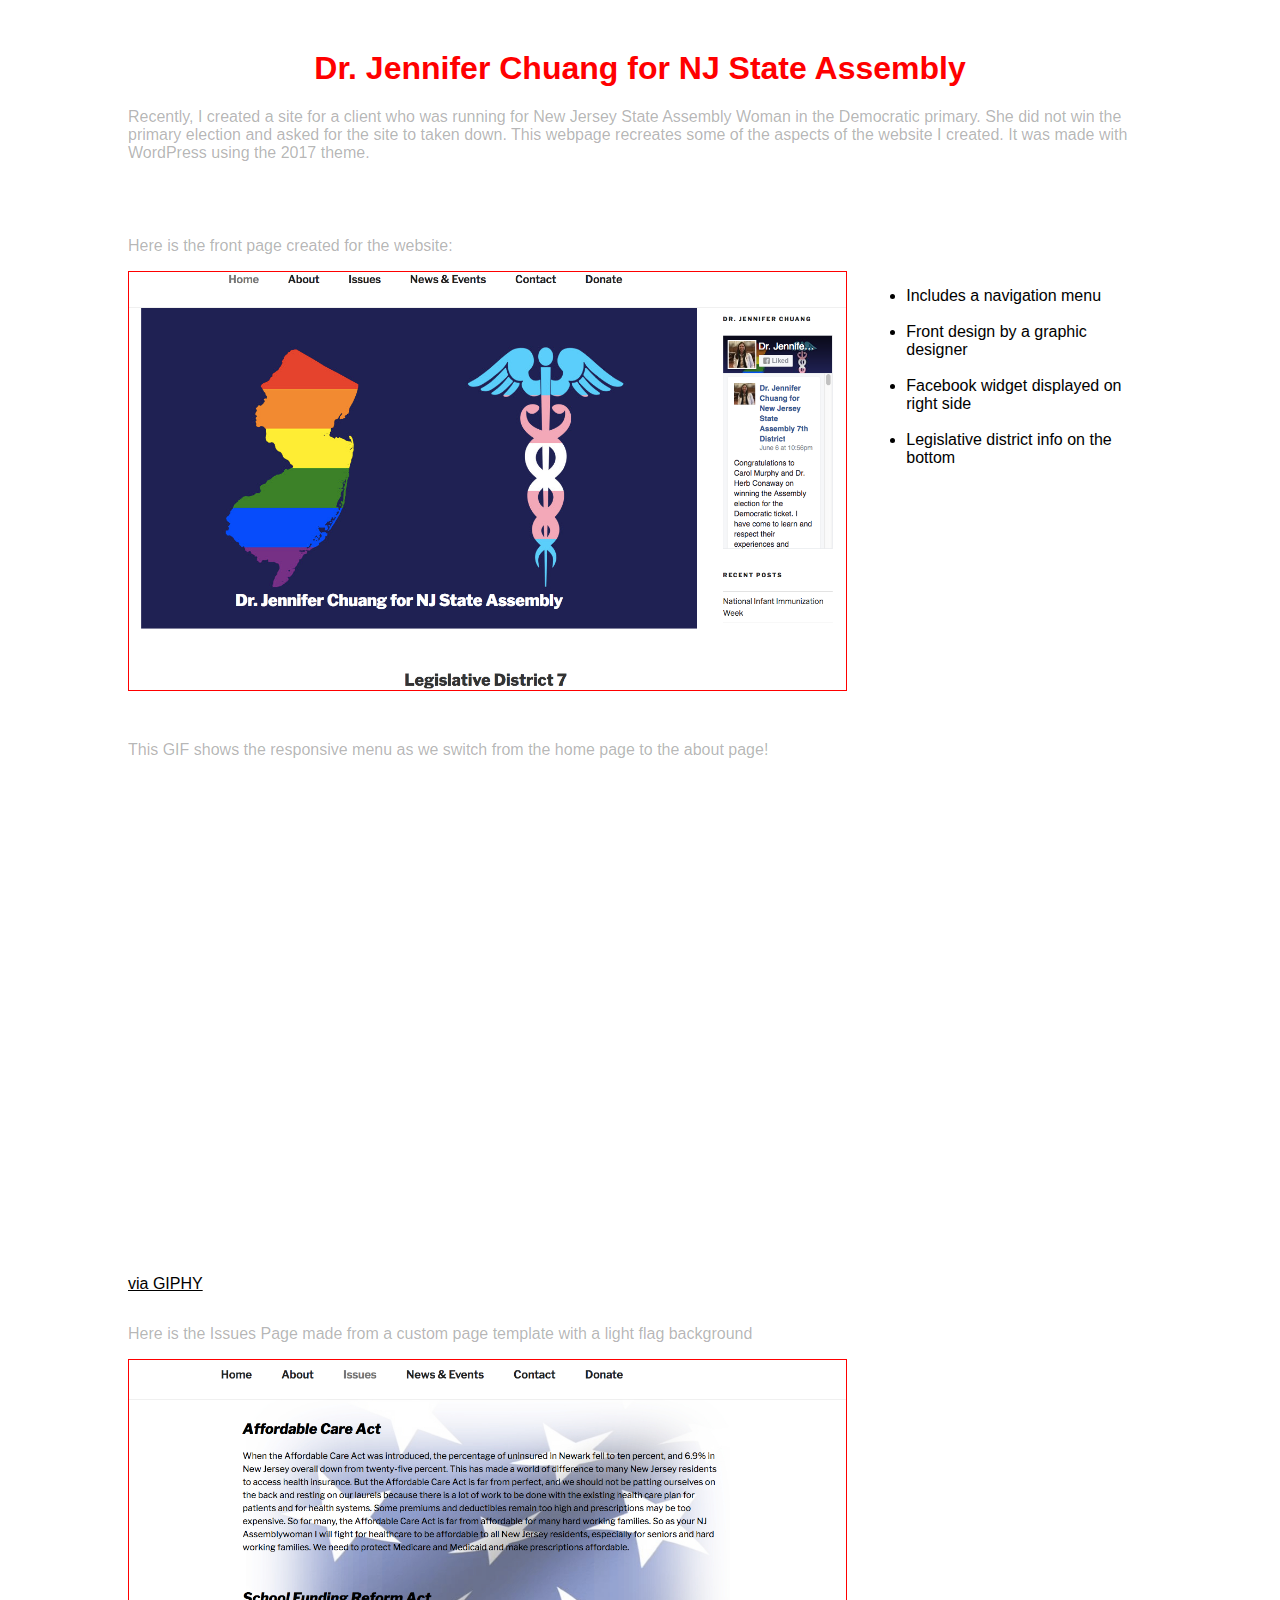
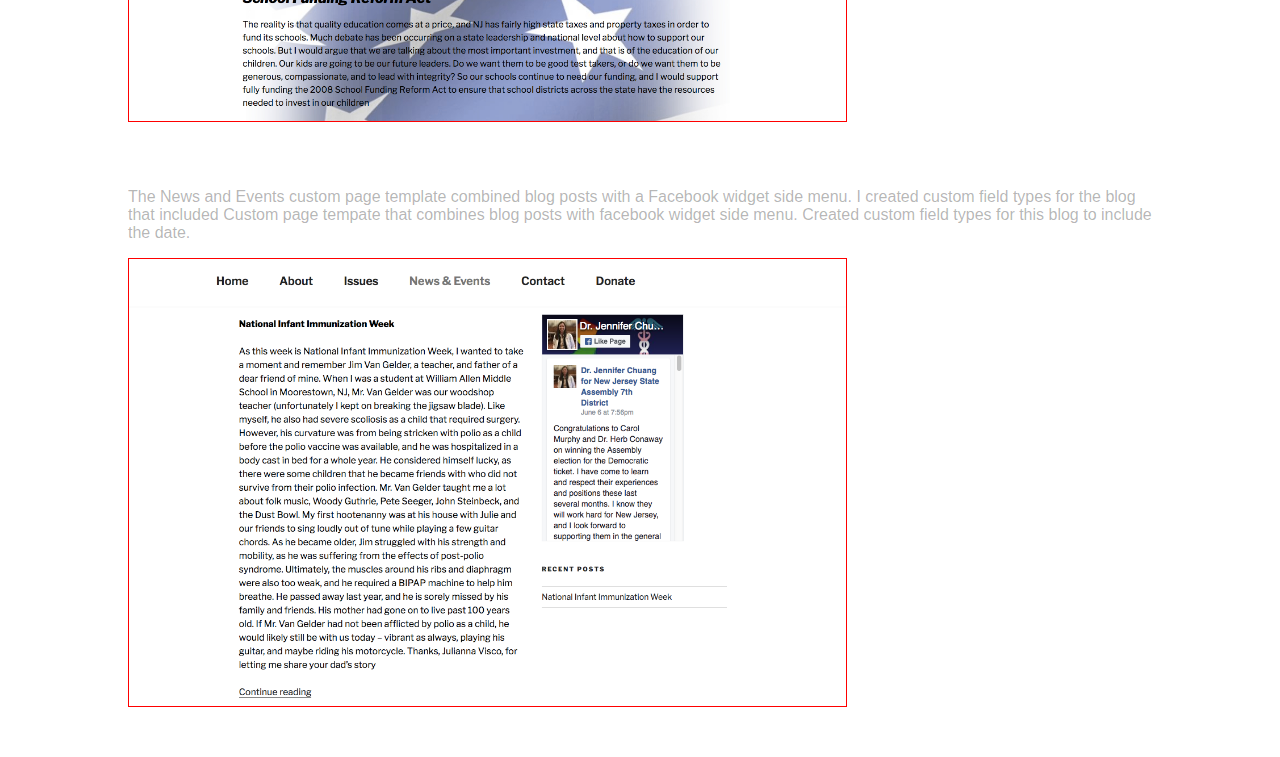
==== jenns.html @ 92aaf864 "added css for modal wrapper div" ====
<!DOCTYPE html>
<html>
<head>
	<title>Jenn's Site</title>
	<meta name="description" content="A WordPress site I built for an Assemblywoman">
	<link rel="stylesheet" href="stylesheets/main.css">
	<link rel="stylesheet" href="stylesheets/jenn.css">
</head>
<body>
	<h1>Dr. Jennifer Chuang for NJ State Assembly</h1>
	<P>Recently, I created a site for a client who was running for New Jersey State Assembly Woman in the Democratic primary. She did not win the primary election and asked for the site to taken down. This webpage recreates some of the aspects of the website I created. It was made with WordPress using the 2017 theme.</p>
	<br>
	<div class="front_page">
		<p>Here is the front page created for the website:</p>
			<div class="modal_wrapper">
				<div class="modal">
					<header class="modal_header">
						<button class="btn js-modal-close">X</button>
					</header>
					<div class="modal-content">
						<img class="front_image" src="images/chuang_front_page.png" alt="front page">
					</div>
				</div>	
			</div>
		<img class="front_image" src="images/chuang_front_page.png" alt="front page">
			<ul class="front-list">
				<li>Includes a navigation menu</li>
				<br>
				<li>Front design by a graphic designer</li>
				<br>
				<li>Facebook widget displayed on right side</li>
				<br>
				<li>Legislative district info on the bottom</li>
			</ul>
	</div>	
	<br>	
	<div class="gif_page">
		<!--this is where I add information about the GIF-->
		<P>This GIF shows the responsive menu as we switch from the home page to the about page!</P>
		<iframe src="https://giphy.com/embed/3ohrydlpdrAexQdzpK" width="373" height="480" frameBorder="0" class="giphy-embed" allowFullScreen></iframe><p><a href="https://giphy.com/gifs/3ohrydlpdrAexQdzpK">via GIPHY</a></p>
	</div>
	<div class="issues_page">
		<p>Here is the Issues Page made from a custom page template with a light flag background</p>
			<img class="issues_image" src="images/chuang_issues_page.png">
	</div>
	<div class="news_page">
			<P>The News and Events custom page template combined blog posts with a Facebook widget side menu. I created custom field types for the blog that included Custom page tempate that combines blog posts with facebook widget side menu. Created custom field types for this blog to include the date.</P>
			<img class="news_image" src="images/chuang_news_page.png">
	</div>
</body>
</html>
---- stylesheets/main.css ----
.portfolio_list {
  display: inline-block;
  margin-top: 65px;
  font-size: 30px; }
  .portfolio_list li {
    list-style: none;
    padding-bottom: 25px; }
  .portfolio_list a {
    color: white; }
  @media all and (min-width: 850px) {
    .portfolio_list {
      display: none; } }

.portfolio_grid {
  display: none; }
  @media all and (min-width: 850px) {
    .portfolio_grid {
      display: block;
      margin: 0px 30px auto; } }

.portfolio_grid_row {
  overflow: auto;
  width: 100%; }

.portfolio_grid_col {
  border: solid 4px white;
  background-color: wheat; }
  @media all and (min-width: 780px) {
    .portfolio_grid_col {
      float: left;
      width: 49%;
      height: 450px; } }
  .portfolio_grid_col img {
    width: 80%;
    height: 375px;
    margin-top: 35px;
    margin-left: 75px; }

.nav-wrapper {
  display: none; }
  @media all and (min-width: 780px) {
    .nav-wrapper {
      border-bottom: 1px solid black;
      width: 100%;
      overflow: auto;
      background-color: #fffff5;
      top: 0;
      z-index: 2;
      position: fixed;
      display: block; } }

.navMenu {
  display: none;
  float: left; }
  @media all and (min-width: 780px) {
    .navMenu {
      display: block; } }
  .navMenu li {
    display: inline-block;
    list-style: none;
    font-size: 25px; }
    .navMenu li a {
      display: block;
      padding: 20px;
      text-decoration: none; }

.socialIcons {
  display: none;
  float: right; }
  @media all and (min-width: 780px) {
    .socialIcons {
      display: block; } }
  .socialIcons li {
    list-style: none;
    display: inline-block; }
    .socialIcons li a {
      padding: 20px; }

.active {
  text-decoration: underline; }

.page-home {
  background-color: #3498db;
  height: 45em;
  padding-top: 155px;
  overflow: auto; }

.page-about {
  background-color: #2072a7;
  height: 45em;
  padding-top: 155px; }

.page-projects {
  background-color: #2980b9;
  height: 35em;
  padding-top: 155px; }
  @media all and (min-width: 850px) {
    .page-projects {
      height: 70em; } }

.page-contact {
  background-color: #3498db;
  color: #ffd700;
  height: 45em;
  padding-top: 155px; }

section {
  position: relative;
  background: #2980b9;
  color: #fff; }
  section:before, section:after {
    position: absolute;
    content: ''; }

.ss-style-doublediagonal {
  z-index: 1;
  background: #2072a7; }
  .ss-style-doublediagonal:before, .ss-style-doublediagonal:after {
    top: 0;
    left: -25%;
    z-index: -1;
    width: 150%;
    height: 75%;
    background: inherit;
    transform: rotate(-2deg);
    transform-origin: 0 0; }
  .ss-style-doublediagonal:before {
    height: 50%;
    background: #116094;
    transform: rotate(-3deg);
    transform-origin: 3% 0; }

.js_about_me_hover {
  width: 80%;
  margin: 0 auto;
  opacity: .2;
  transition: all 3s; }
  .js_about_me_hover img {
    display: none; }
    @media all and (min-width: 780px) {
      .js_about_me_hover img {
        max-width: 200px;
        margin-left: 25px;
        margin-right: 15px;
        float: left;
        display: inline-block; } }
  .js_about_me_hover p {
    display: inline;
    font-size: 20px;
    color: black;
    transition: all 3s; }
    @media all and (min-width: 850px) {
      .js_about_me_hover p {
        font-size: 34px; } }
  .js_about_me_hover:hover {
    opacity: 1; }
    .js_about_me_hover:hover p {
      color: white; }

.ss-style-halfcircle {
  display: none; }
  @media all and (min-width: 780px) {
    .ss-style-halfcircle:before {
      top: -50px; }
    .ss-style-halfcircle:before, .ss-style-halfcircle:after {
      left: 50%;
      z-index: 1;
      width: 100px;
      height: 100px;
      border-radius: 50%;
      background: inherit;
      -webkit-transform: translateX(-50%);
      transform: translateX(-50%); } }

.ss-style-triangles {
  display: none; }
  @media all and (min-width: 780px) {
    .ss-style-triangles {
      display: block; }
      .ss-style-triangles:before {
        top: -50px;
        background: #2980b9; }
      .ss-style-triangles:before, .ss-style-triangles:after {
        left: 50%;
        width: 100px;
        height: 100px;
        -webkit-transform: translateX(-50%) rotate(45deg);
        transform: translateX(-50%) rotate(45deg); } }

.page-contact-list {
  display: inline;
  font-size: 30px; }
  .page-contact-list li {
    list-style: none;
    padding-bottom: 4px;
    list-style: none; }
  .page-contact-list a {
    text-decoration: none; }
  .page-contact-list p {
    color: white; }
  @media all and (min-width: 850px) {
    .page-contact-list {
      display: none; } }

.page-contact-container {
  display: block; }
  @media all and (min-width: 100px) {
.page-contact-container {
  display: inline;
  margin: 30px 230px auto; }
  .page-contact-container li {
    display: block;
    list-style: none; }
    .page-contact-container li i {
      color: black; }
    .page-contact-container li p {
      color: white;
      display: inline-block;
      padding-left: 50px;
      font-size: 27px; }
      .page-contact-container li p:hover {
        color: purple;
        text-decoration: underline; } }

.page-home-header, .page-about-header,
.page-projects-header,
.page-contact-header {
  float: left;
  margin-top: 14em;
  margin-left: 65px;
  font-size: 20px; }

#page-home-header-bottom {
  display: none; }
  @media all and (min-width: 420px) {
    #page-home-header-bottom {
      display: block;
      margin-left: 35px;
      height: 1px;
      width: 30em;
      border-top: 2px solid white; } }

.page-about-header,
.page-projects-header,
.page-contact-header {
  margin-top: 5px; }

#page-about-header-bottom,
#page-projects-header-bottom,
#page-contact-header-bottom {
  display: none; }
  @media all and (min-width: 420px) {
    #page-about-header-bottom,
    #page-projects-header-bottom,
    #page-contact-header-bottom {
      display: block;
      margin-left: 35px;
      height: 1px;
      width: 30em;
      border-top: 2px solid white;
      margin-bottom: 10px; } }

body {
  margin: 0;
  padding: 0;
  font-family: "Trebuchet MS", Helvetica, sans-serif; }

.container {
  overflow: hidden; }

h1, h2, h3 {
  color: white; }

p {
  color: rgba(0, 0, 0, 0.3); }

a {
  color: black; }
  a:hover {
    color: purple; }
  a:active {
    text-decoration: underline; }

/*.is-mobile {
	display: inline-block;
	padding-left: 20px;
	padding-top: 35px;

	

	@include breakpoint(med){
		display: none; 

	}
}



.navMenu {
	display: none;

	@include breakpoint(med){
		display: inline-block;

	}
}*/

/*# sourceMappingURL=main.css.map */
---- stylesheets/jenn.css ----
body {
	width: 80%;
	margin: 0 auto;
	margin-top: 50px;
	margin-bottom: 50px;
}

h1 {
	text-align: center;
	color: red; 
}

.front_page {
	display: inline-block;
	margin-top: 25px; 
}

.front_image {
	width: 70%;
	border: 1px solid red;
	float: left;
}

.modal_wrapper {
	position: fixed;
	top: 0;
	left: 0;
	background-color: rgba(155, 155, 155, .6);
	width: 100%;
	height: 100%;
	padding: 0;
	margin: 0;
	display: none;
}

.front-list {
	width: 24%;
	float: right;
}

.issues_page  {
	display: inline-block; 	
}

.gif_page {
	margin-top: 50px;
}

.issues_image  {
	width: 70%;
	border: 1px solid red;
	float: left;
}

.news_page {
	margin-top: 50px;
	display: inline-block; 	
}

.news_image {
	width: 70%;
	border: 1px solid red;
	float: left;
}
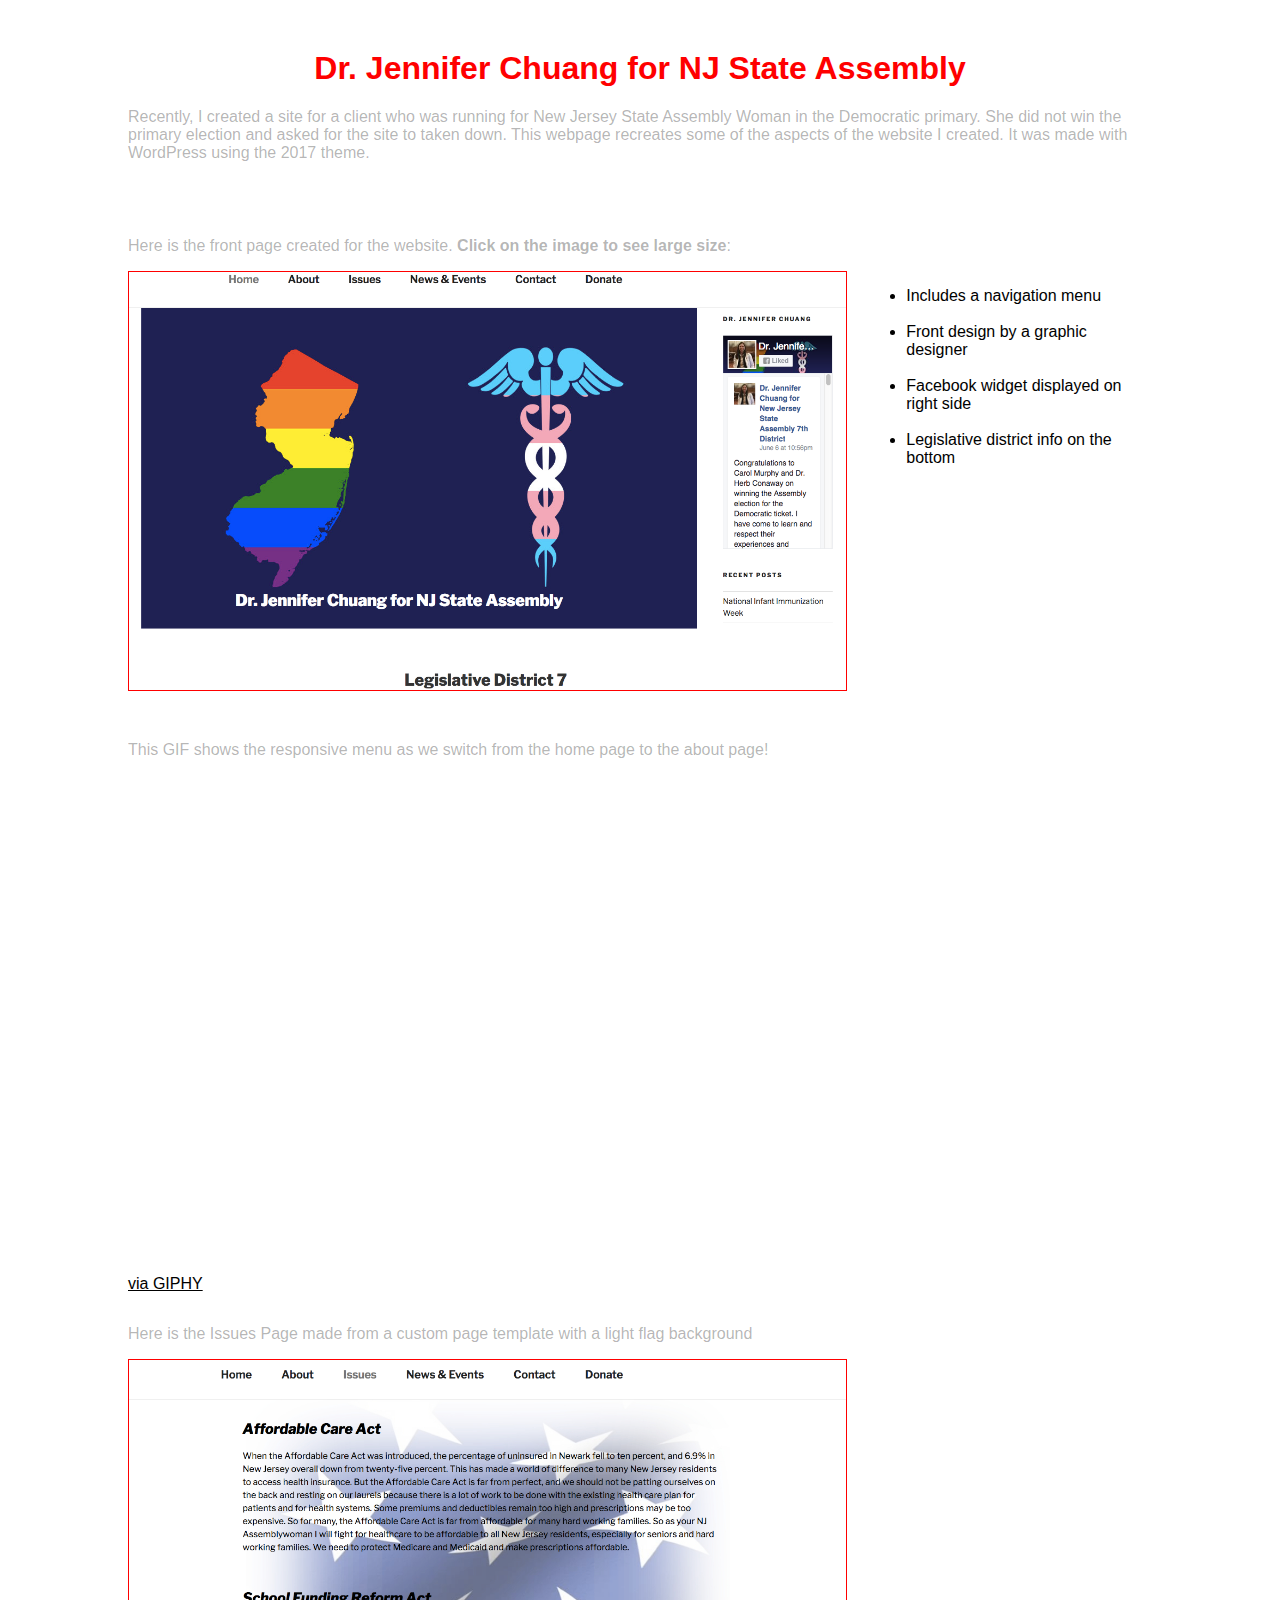
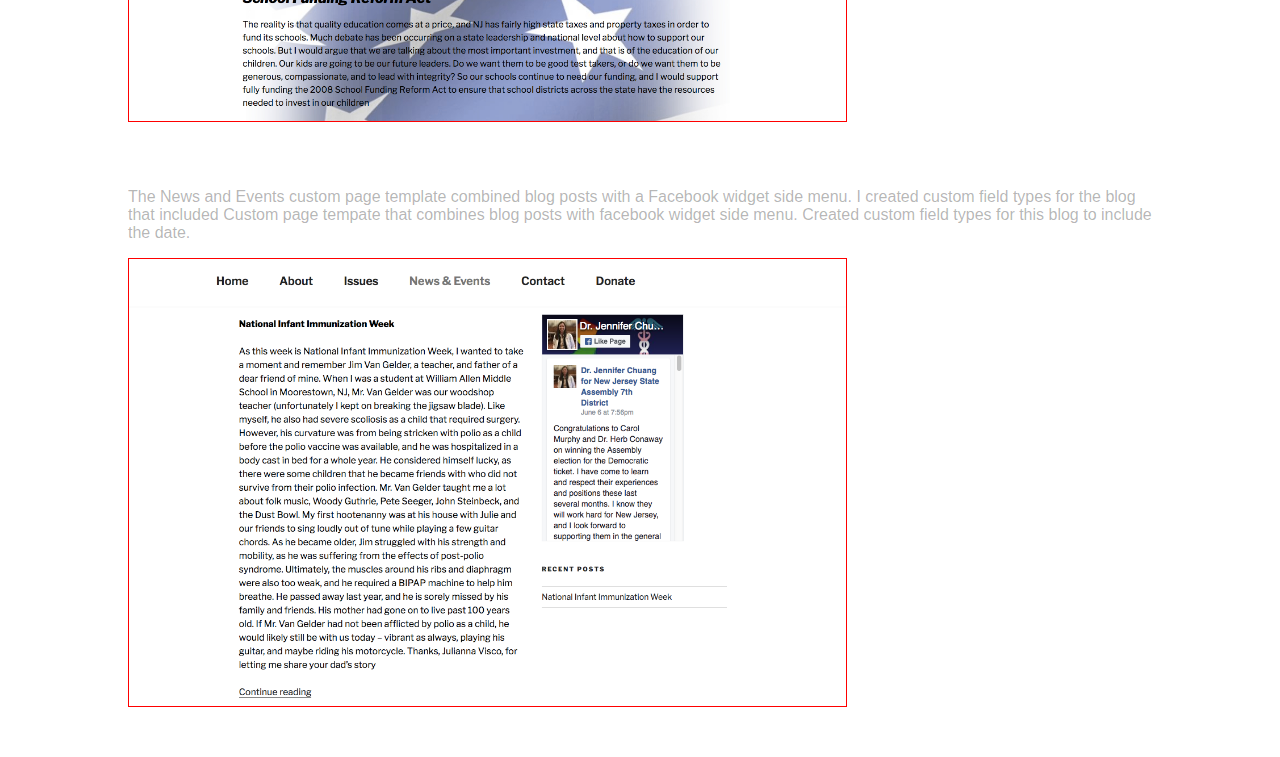
==== commit 30820ba9: "added issues page modal" ====
--- a/jenns.html
+++ b/jenns.html
@@ -11,7 +11,6 @@
 	<P>Recently, I created a site for a client who was running for New Jersey State Assembly Woman in the Democratic primary. She did not win the primary election and asked for the site to taken down. This webpage recreates some of the aspects of the website I created. It was made with WordPress using the 2017 theme.</p>
 	<br>
 	<div class="front_page">
-		<p>Here is the front page created for the website:</p>
 			<div class="modal_wrapper">
 				<div class="modal">
 					<header class="modal_header">
@@ -20,8 +19,9 @@
 					<div class="modal-content">
 						<img class="front_image" src="images/chuang_front_page.png" alt="front page">
 					</div>
-				</div>	
+				</div>
 			</div>
+		<p>Here is the front page created for the website. <strong>Click on the image to see large size</strong>:</p>
 		<img class="front_image" src="images/chuang_front_page.png" alt="front page">
 			<ul class="front-list">
 				<li>Includes a navigation menu</li>
@@ -40,6 +40,16 @@
 		<iframe src="https://giphy.com/embed/3ohrydlpdrAexQdzpK" width="373" height="480" frameBorder="0" class="giphy-embed" allowFullScreen></iframe><p><a href="https://giphy.com/gifs/3ohrydlpdrAexQdzpK">via GIPHY</a></p>
 	</div>
 	<div class="issues_page">
+		<div class="modal_wrapper">
+				<div class="modal">
+					<header class="modal_header">
+						<button class="btn js-modal-close">X</button>
+					</header>
+					<div class="modal-content">
+						<img class="news_image" src="images/chuang_news_page.png" alt="news_image">
+					</div>
+				</div>
+			</div>
 		<p>Here is the Issues Page made from a custom page template with a light flag background</p>
 			<img class="issues_image" src="images/chuang_issues_page.png">
 	</div>
@@ -48,4 +58,6 @@
 			<img class="news_image" src="images/chuang_news_page.png">
 	</div>
 </body>
+<script src="https://ajax.googleapis.com/ajax/libs/jquery/2.1.3/jquery.min.js"></script>
+<script src="scripts/jenn.js"></script>
 </html>--- a/stylesheets/jenn.css
+++ b/stylesheets/jenn.css
@@ -10,6 +10,11 @@
 	color: red; 
 }
 
+.click{
+	font-weight: bold; 
+	display: inline;
+}
+
 .front_page {
 	display: inline-block;
 	margin-top: 25px; 
@@ -19,6 +24,7 @@
 	width: 70%;
 	border: 1px solid red;
 	float: left;
+	cursor: pointer;
 }
 
 .modal_wrapper {
@@ -31,6 +37,14 @@
 	padding: 0;
 	margin: 0;
 	display: none;
+}
+
+.modal {
+	position: relative;
+	top: 15%;
+	left: 10%;
+	width: 90em;
+	margin: 0 auto;
 }
 
 .front-list {
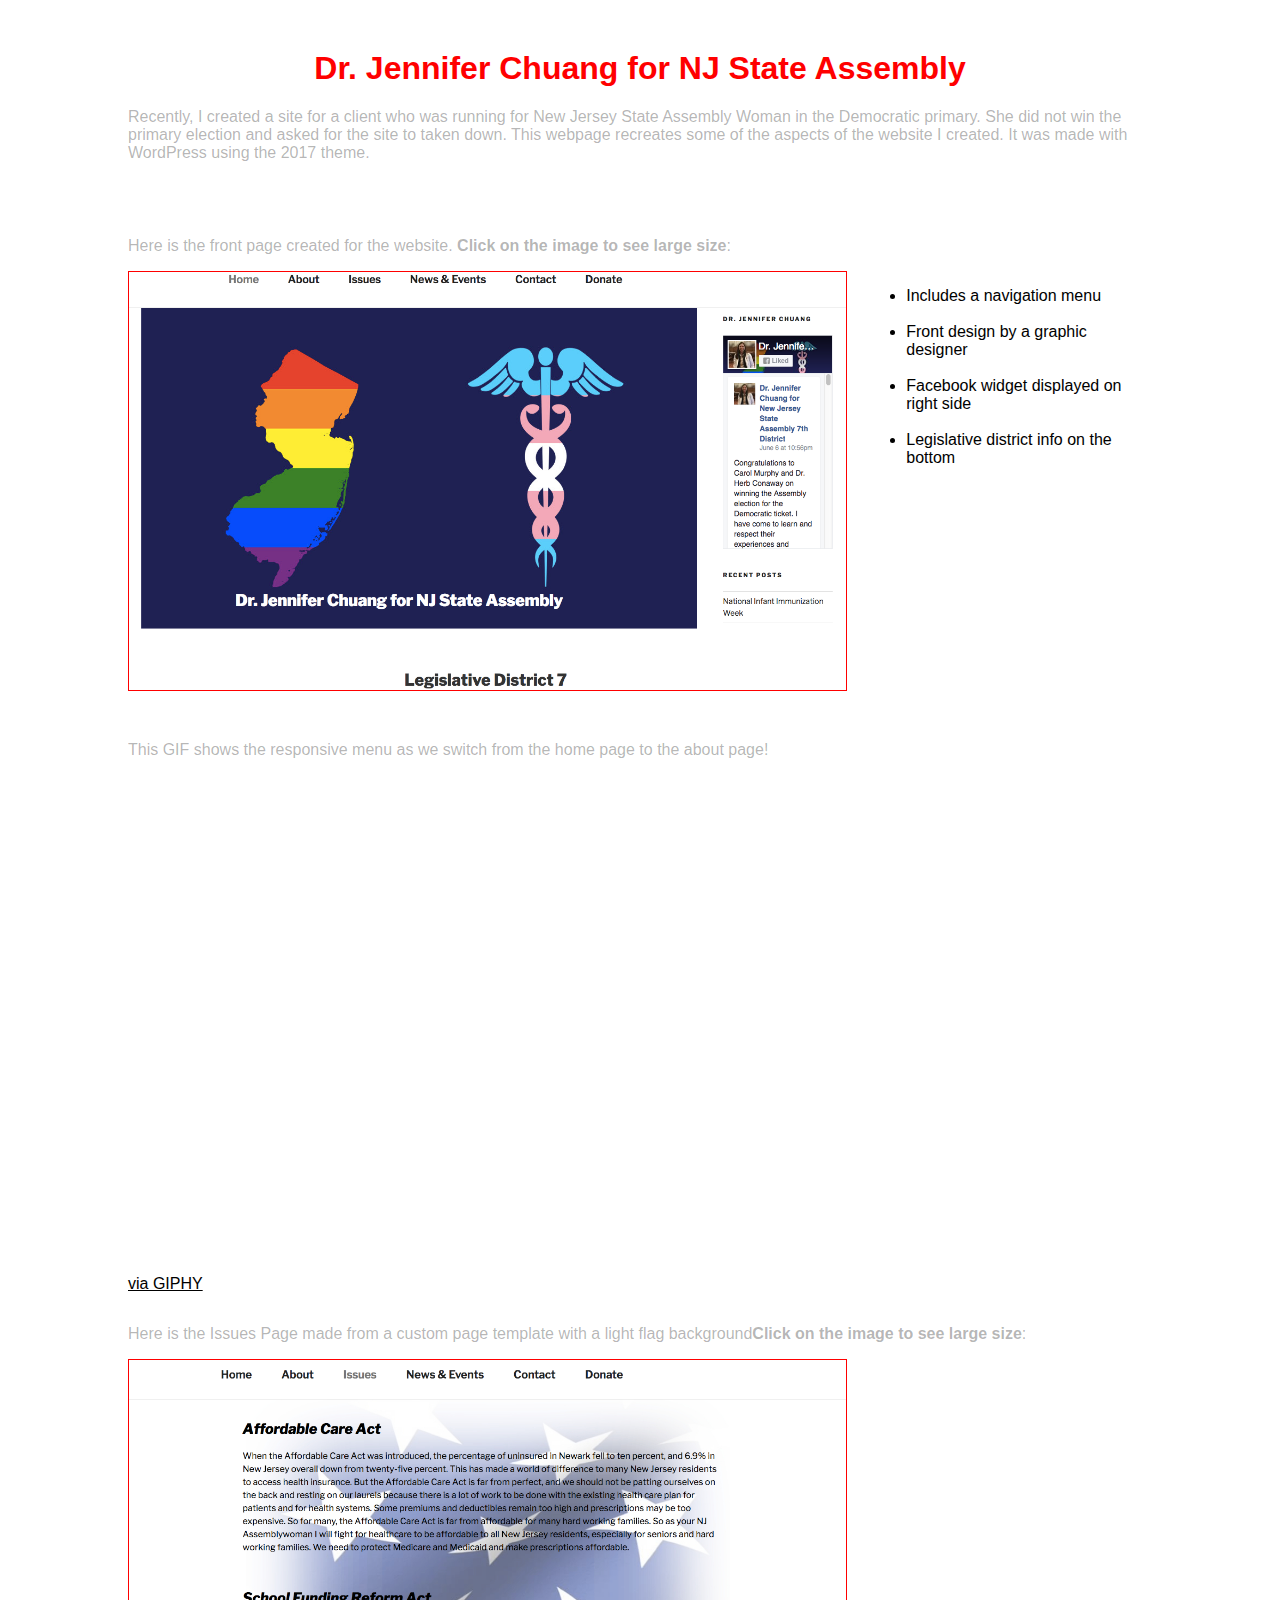
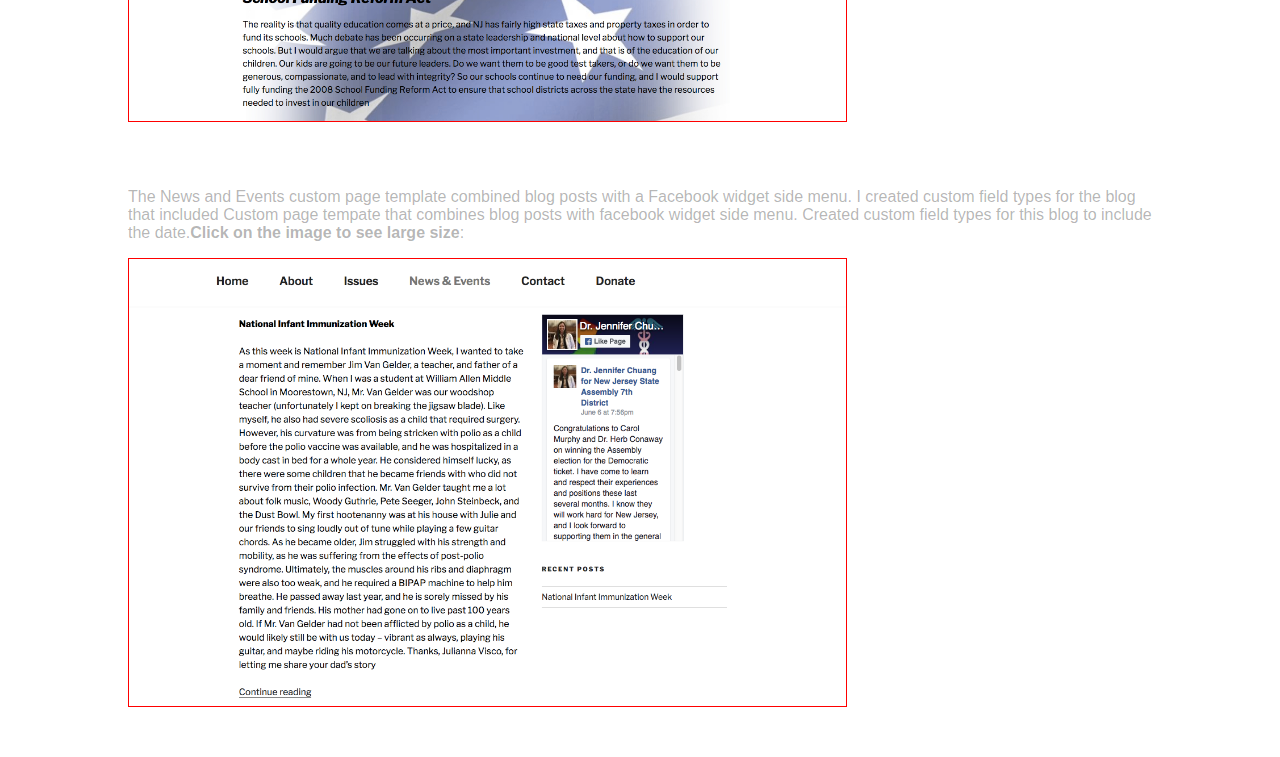
==== commit 5ab3993f: "added click image" ====
--- a/jenns.html
+++ b/jenns.html
@@ -40,21 +40,31 @@
 		<iframe src="https://giphy.com/embed/3ohrydlpdrAexQdzpK" width="373" height="480" frameBorder="0" class="giphy-embed" allowFullScreen></iframe><p><a href="https://giphy.com/gifs/3ohrydlpdrAexQdzpK">via GIPHY</a></p>
 	</div>
 	<div class="issues_page">
-		<div class="modal_wrapper">
+		<div class="modal_wrapper_issues">
 				<div class="modal">
 					<header class="modal_header">
 						<button class="btn js-modal-close">X</button>
 					</header>
 					<div class="modal-content">
-						<img class="news_image" src="images/chuang_news_page.png" alt="news_image">
+						<img class="issues_image" src="images/chuang_issues_page.png">
 					</div>
 				</div>
 			</div>
-		<p>Here is the Issues Page made from a custom page template with a light flag background</p>
+		<p>Here is the Issues Page made from a custom page template with a light flag background<strong>Click on the image to see large size</strong>:</p>
 			<img class="issues_image" src="images/chuang_issues_page.png">
 	</div>
 	<div class="news_page">
-			<P>The News and Events custom page template combined blog posts with a Facebook widget side menu. I created custom field types for the blog that included Custom page tempate that combines blog posts with facebook widget side menu. Created custom field types for this blog to include the date.</P>
+		<div class="modal_wrapper_news">
+			<div class="modal">
+				<header class="modal_header">
+					<button class="btn js-modal-close">X</button>
+				</header>
+				<div class="modal-content">
+					<img class="news_image" src="images/chuang_news_page.png" alt="news_image">
+				</div>
+			</div>
+		</div>
+		<p>The News and Events custom page template combined blog posts with a Facebook widget side menu. I created custom field types for the blog that included Custom page tempate that combines blog posts with facebook widget side menu. Created custom field types for this blog to include the date.<strong>Click on the image to see large size</strong>:</p>
 			<img class="news_image" src="images/chuang_news_page.png">
 	</div>
 </body>
--- a/stylesheets/jenn.css
+++ b/stylesheets/jenn.css
@@ -27,7 +27,7 @@
 	cursor: pointer;
 }
 
-.modal_wrapper {
+.modal_wrapper, .modal_wrapper_issues, .modal_wrapper_news {
 	position: fixed;
 	top: 0;
 	left: 0;
@@ -64,6 +64,7 @@
 	width: 70%;
 	border: 1px solid red;
 	float: left;
+	cursor: pointer;
 }
 
 .news_page {
@@ -75,4 +76,5 @@
 	width: 70%;
 	border: 1px solid red;
 	float: left;
+	cursor: pointer;
 }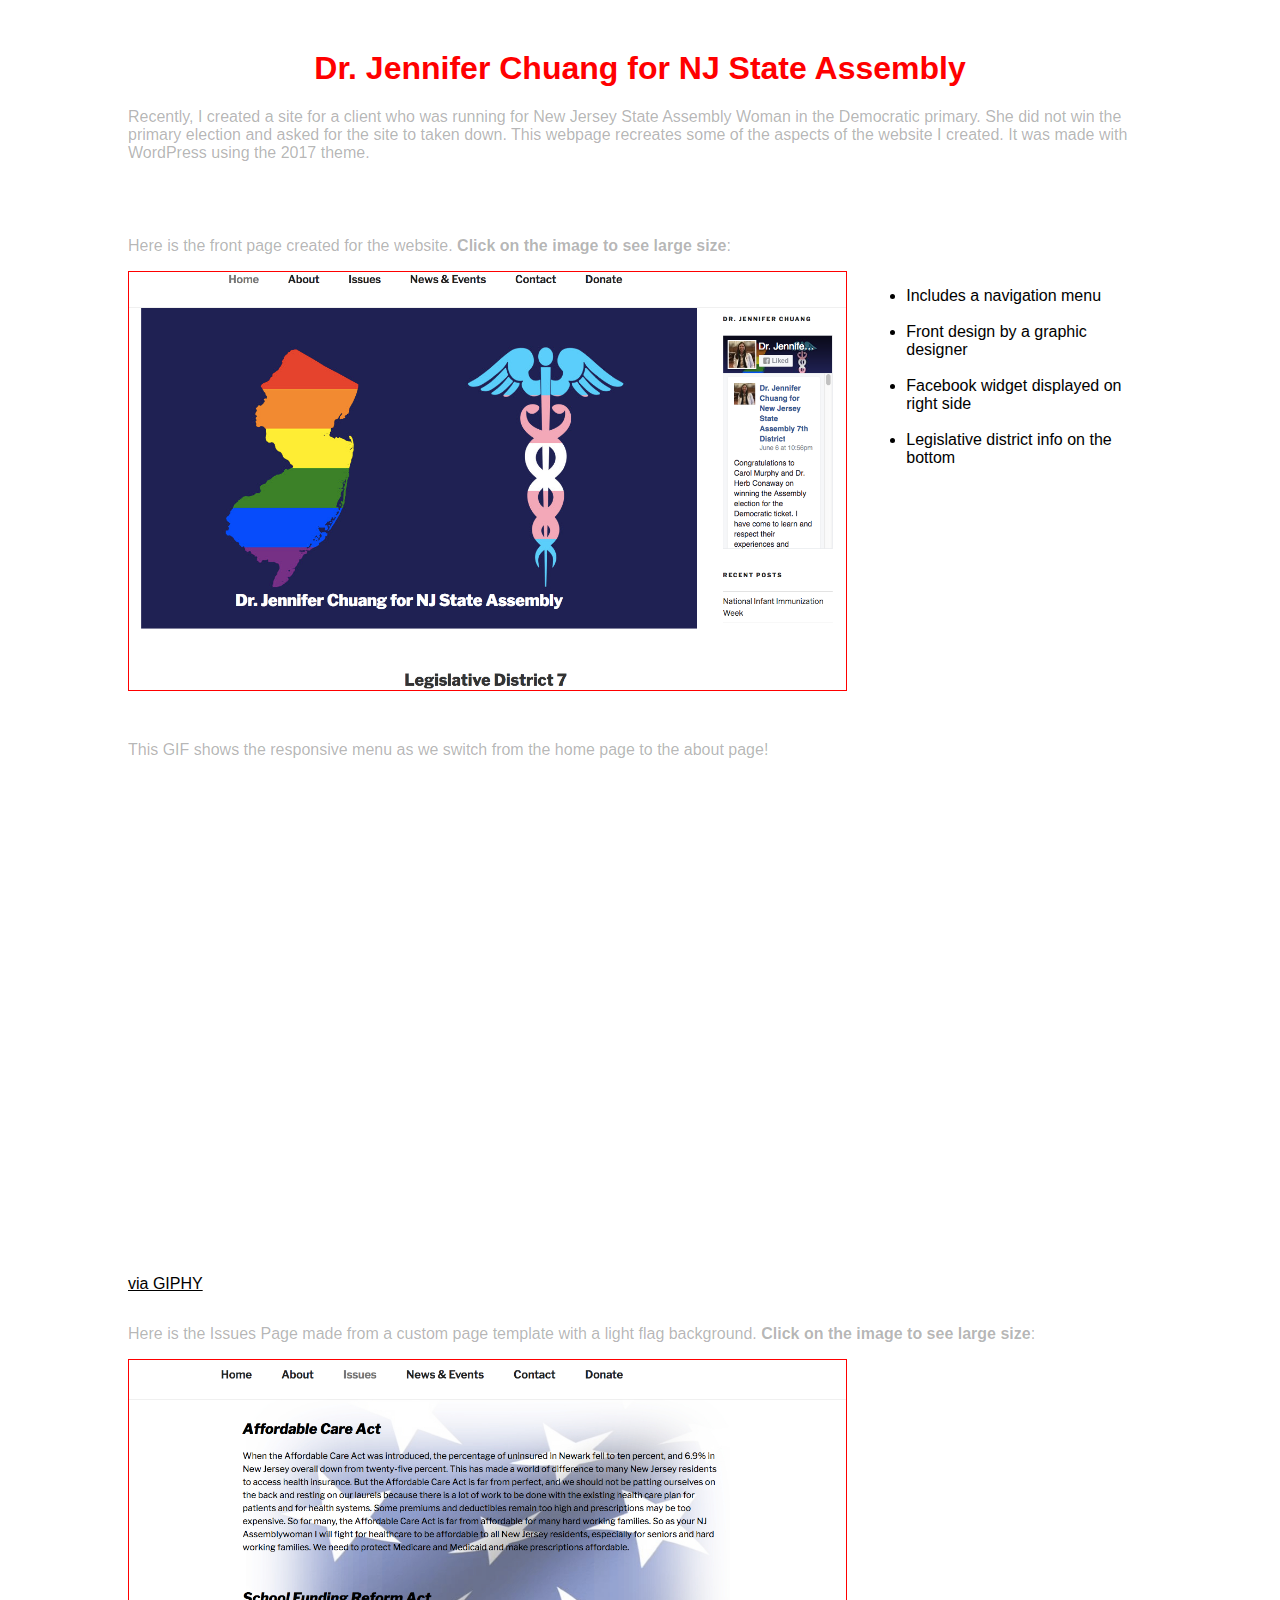
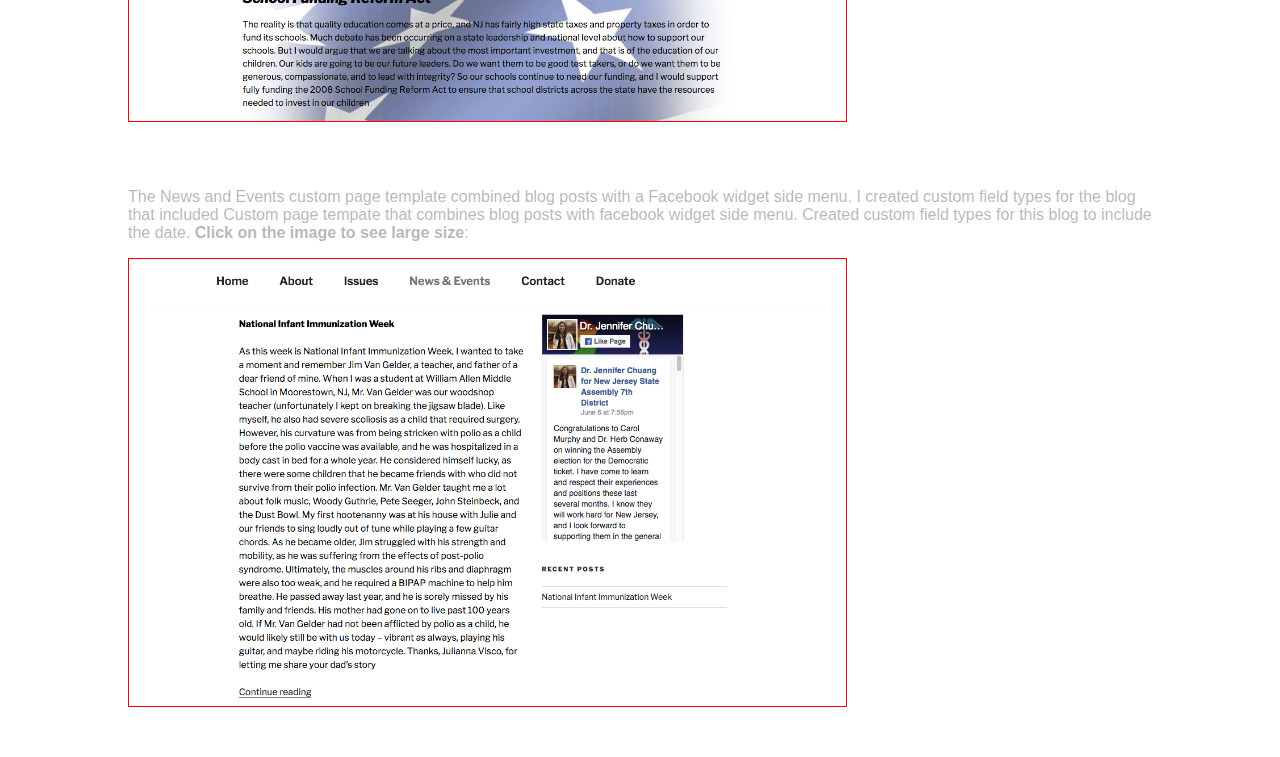
==== commit 5438b25e: "fixed up click on image" ====
--- a/jenns.html
+++ b/jenns.html
@@ -50,7 +50,7 @@
 					</div>
 				</div>
 			</div>
-		<p>Here is the Issues Page made from a custom page template with a light flag background<strong>Click on the image to see large size</strong>:</p>
+		<p>Here is the Issues Page made from a custom page template with a light flag background. <strong>Click on the image to see large size</strong>:</p>
 			<img class="issues_image" src="images/chuang_issues_page.png">
 	</div>
 	<div class="news_page">
@@ -64,7 +64,7 @@
 				</div>
 			</div>
 		</div>
-		<p>The News and Events custom page template combined blog posts with a Facebook widget side menu. I created custom field types for the blog that included Custom page tempate that combines blog posts with facebook widget side menu. Created custom field types for this blog to include the date.<strong>Click on the image to see large size</strong>:</p>
+		<p>The News and Events custom page template combined blog posts with a Facebook widget side menu. I created custom field types for the blog that included Custom page tempate that combines blog posts with facebook widget side menu. Created custom field types for this blog to include the date. <strong>Click on the image to see large size</strong>:</p>
 			<img class="news_image" src="images/chuang_news_page.png">
 	</div>
 </body>
